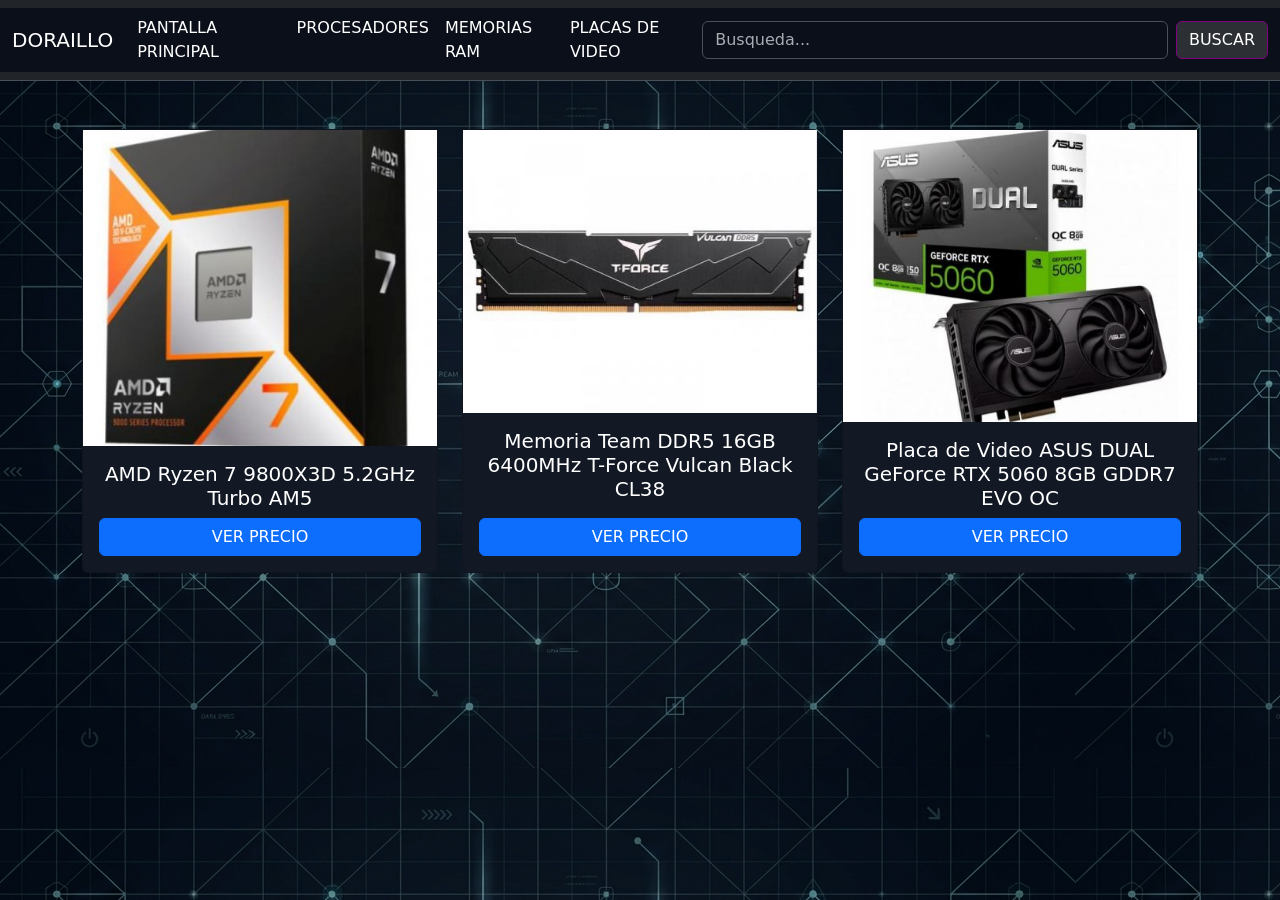
==== index.html @ fb7d6d91 "barra de busqueda y hover" ====
<!DOCTYPE html>
<html lang="en">

<head>
    <meta charset="UTF-8">
    <meta name="viewport" content="width=device-width, initial-scale=1.0">
    <title>DORAILLO</title>
    <link href="https://cdn.jsdelivr.net/npm/bootstrap@5.3.8/dist/css/bootstrap.min.css" rel="stylesheet"
        integrity="sha384-sRIl4kxILFvY47J16cr9ZwB07vP4J8+LH7qKQnuqkuIAvNWLzeN8tE5YBujZqJLB" crossorigin="anonymous">
    <script src="https://cdn.jsdelivr.net/npm/bootstrap@5.3.8/dist/js/bootstrap.bundle.min.js"
        integrity="sha384-FKyoEForCGlyvwx9Hj09JcYn3nv7wiPVlz7YYwJrWVcXK/BmnVDxM+D2scQbITxI"
        crossorigin="anonymous"></script>

    <link rel="stylesheet" href="STYLES.css">
    <link rel="icon" href="img/DORAILLO.png">
</head>

<body>
    <nav class="navbar navbar-expand-lg bg-dark border-bottom border-body" data-bs-theme="dark">

        <div class="container-fluid">
            <a class="navbar-brand" href="index.html">DORAILLO</a>
            <button class="navbar-toggler" type="button" data-bs-toggle="collapse" data-bs-target="#navbarNav"
                aria-controls="navbarNav" aria-expanded="false" aria-label="Toggle navigation">
                <span class="navbar-toggler-icon"></span>
            </button>
            <div class="collapse navbar-collapse" id="navbarNav">
                <ul class="navbar-nav">
                    <li class="son nav-item">
                        <a class="nav-link active" aria-current="page" href="index.html">PANTALLA PRINCIPAL</a>
                    </li>
                    <li class="son nav-item">
                        <a class="nav-link" href="PROCESADOR.html">PROCESADORES</a>
                    </li>
                    <li class="son nav-item">
                        <a class="nav-link" href="memoriaram.html">MEMORIAS RAM</a>
                    </li>
                    <li class="son nav-item">
                        <a class="nav-link" href="placavideo.html">PLACAS DE VIDEO</a>
                    </li>
                </ul>
            </div>

            <form class="d-flex w-50 w-md-50" role="search ">
                <input class="form-control me-2 w-100" type="search" placeholder="Busqueda..." aria-label="Search" />
                <button class="btn btn-outline-success mi-boton" type="submit">BUSCAR</button>
            </form>

        </div>


    </nav>

    <div class="container text-center">
        <div class="row g-4 mt-4">
            <div class="col d-flex">
                <div class="card h-100">
                    <img src="img/compragamer_Imganen_general_49153_Procesador_AMD_Ryzen_7_9800X3D_5.2GHz_Turbo_AM5_-_No_Incluye_Cooler_ad69d322-grn.jpg"
                        class="d-block w-100" alt="">


                    <div class="card-body d-flex flex-column justify-content-between">
                        <h5 class="card-title">AMD Ryzen 7 9800X3D 5.2GHz Turbo AM5</h5>
                        <a href="https://compragamer.com/producto/Procesador_AMD_Ryzen_7_9800X3D_5_2GHz_Turbo_AM5_No_Incluye_Cooler_16708?cate=27"
                            class="boton btn btn-primary">VER PRECIO</a>
                    </div>
                </div>
            </div>
            <div class="col d-flex">

                <div class="card h-100">
                    <div id="carouselExampleSlidesOnly" class="carousel slide" data-bs-ride="carousel">
                        <div class="carousel-inner">
                            <div class="carousel-item active">
                                <img src="img/compragamer_Imganen_general_50667_Memoria_Team_DDR5_16GB_6400MHz_T-Force_Vulcan_Black_CL38_09448b69-grn.jpg"
                                    class="d-block w-100" alt="">
                            </div>
                            <div class="carousel-item">
                                <img src="img/ram.jpg" class="d-block w-100" alt="">
                            </div>

                        </div>
                    </div>
                    <div class="card-body d-flex flex-column justify-content-between">
                        <h5 class="card-title">Memoria Team DDR5 16GB 6400MHz T-Force Vulcan Black CL38</h5>
                        <a href="https://compragamer.com/producto/Memoria_Team_DDR5_16GB_6400MHz_T_Force_Vulcan_Black_CL38_19512?cate=15"
                            class="boton btn btn-primary">VER PRECIO</a>
                    </div>
                </div>
            </div>
            <div class="col">
                <div class="card h-100">
                    <div id="carouselExampleSlidesOnly" class="carousel slide" data-bs-ride="carousel">
                        <div class="carousel-inner">
                            <div class="carousel-item active">
                                <img src="img/placa.jpg" class="d-block w-100" alt="">
                            </div>
                            <div class="carousel-item">
                                <img src="img/placa2.jpg" class="d-block w-100" alt="">
                            </div>

                        </div>
                    </div>
                    <div class="card-body d-flex flex-column justify-content-between">
                        <h5 class="card-title">Placa de Video ASUS DUAL GeForce RTX 5060 8GB GDDR7 EVO OC</h5>
                        <a href="https://compragamer.com/producto/Placa_de_Video_ASUS_DUAL_GeForce_RTX_5060_8GB_GDDR7_EVO_OC_19538?cate=6"
                            class="boton btn btn-primary">VER PRECIO</a>
                    </div>
                </div>
            </div>

        </div>

</body>

</html>
---- STYLES.css ----
.navbar-expand-lg{
    background-color: grey;
}

.container-fluid{
    background-color: #0B0F19;
}

a{
    color: white !important;
}


body{
    background-image: url(img/Gemini_Generated_Image_zd96oqzd96oqzd96.png);
}

.card{
    background-color: #121824;
}

.card-title{
    color: white;
}

header{
    height: 300px;
    object-fit: cover;
    margin:auto
}


.info{
    background-color: #2D323F;
    color: white
    
}

.lead{
    color:white
}

h1{
    color: rgb(137, 128, 128)
}

.precio{
    color: white
}

.carrito{
    background-color: #243447;
    color:white;
    font-family: Verdana, Geneva, Tahoma, sans-serif;
}

.modelito{
    color: white;
}


.son:hover{
    border: 3px solid transparent;
    transition: 0.7s;
    border-color: white;
    background-color:#29133b;
}

.form-control{
    background-color:#0B0F19;
}


.mi-boton{
    background-color: #2c2f33;
    border-color: purple;
    color: white;
}
.mi-boton:hover{
    background-color:#9d4edd;
}

.boton:hover{
    border: 3px solid transparent;
    transition: 0.7s;
    border-color: white;
    background-color:#172849;
}

.numero{
    background-color: #243447;
    color:white;
    font-family: Verdana, Geneva, Tahoma, sans-serif;
}
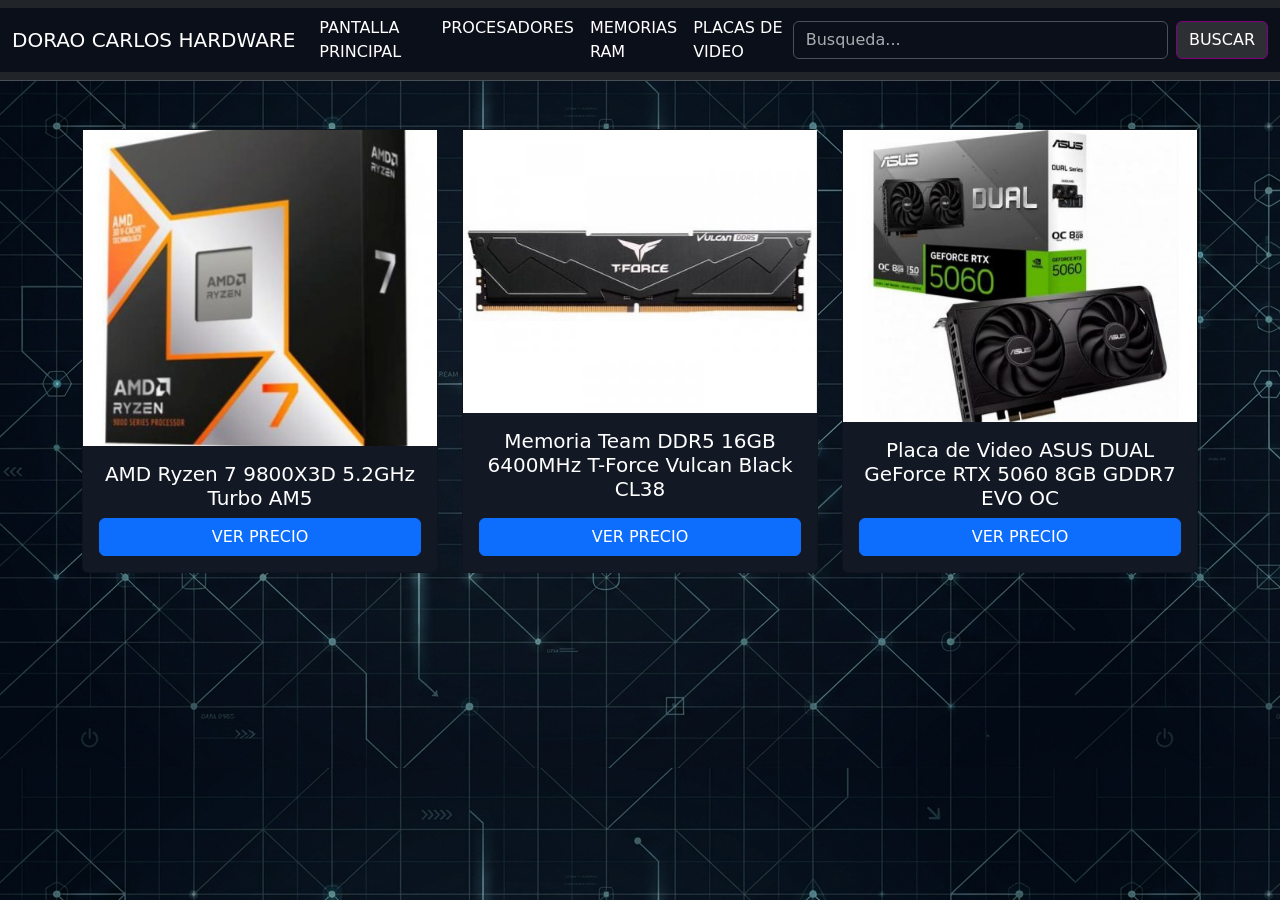
==== commit 3b366cb8: "cambio de nombre principal" ====
--- a/index.html
+++ b/index.html
@@ -4,7 +4,7 @@
 <head>
     <meta charset="UTF-8">
     <meta name="viewport" content="width=device-width, initial-scale=1.0">
-    <title>DORAILLO</title>
+    <title>DORAO CARLOS HARDWARE</title>
     <link href="https://cdn.jsdelivr.net/npm/bootstrap@5.3.8/dist/css/bootstrap.min.css" rel="stylesheet"
         integrity="sha384-sRIl4kxILFvY47J16cr9ZwB07vP4J8+LH7qKQnuqkuIAvNWLzeN8tE5YBujZqJLB" crossorigin="anonymous">
     <script src="https://cdn.jsdelivr.net/npm/bootstrap@5.3.8/dist/js/bootstrap.bundle.min.js"
@@ -19,7 +19,7 @@
     <nav class="navbar navbar-expand-lg bg-dark border-bottom border-body" data-bs-theme="dark">
 
         <div class="container-fluid">
-            <a class="navbar-brand" href="index.html">DORAILLO</a>
+            <a class="navbar-brand" href="index.html">DORAO CARLOS HARDWARE</a>
             <button class="navbar-toggler" type="button" data-bs-toggle="collapse" data-bs-target="#navbarNav"
                 aria-controls="navbarNav" aria-expanded="false" aria-label="Toggle navigation">
                 <span class="navbar-toggler-icon"></span>
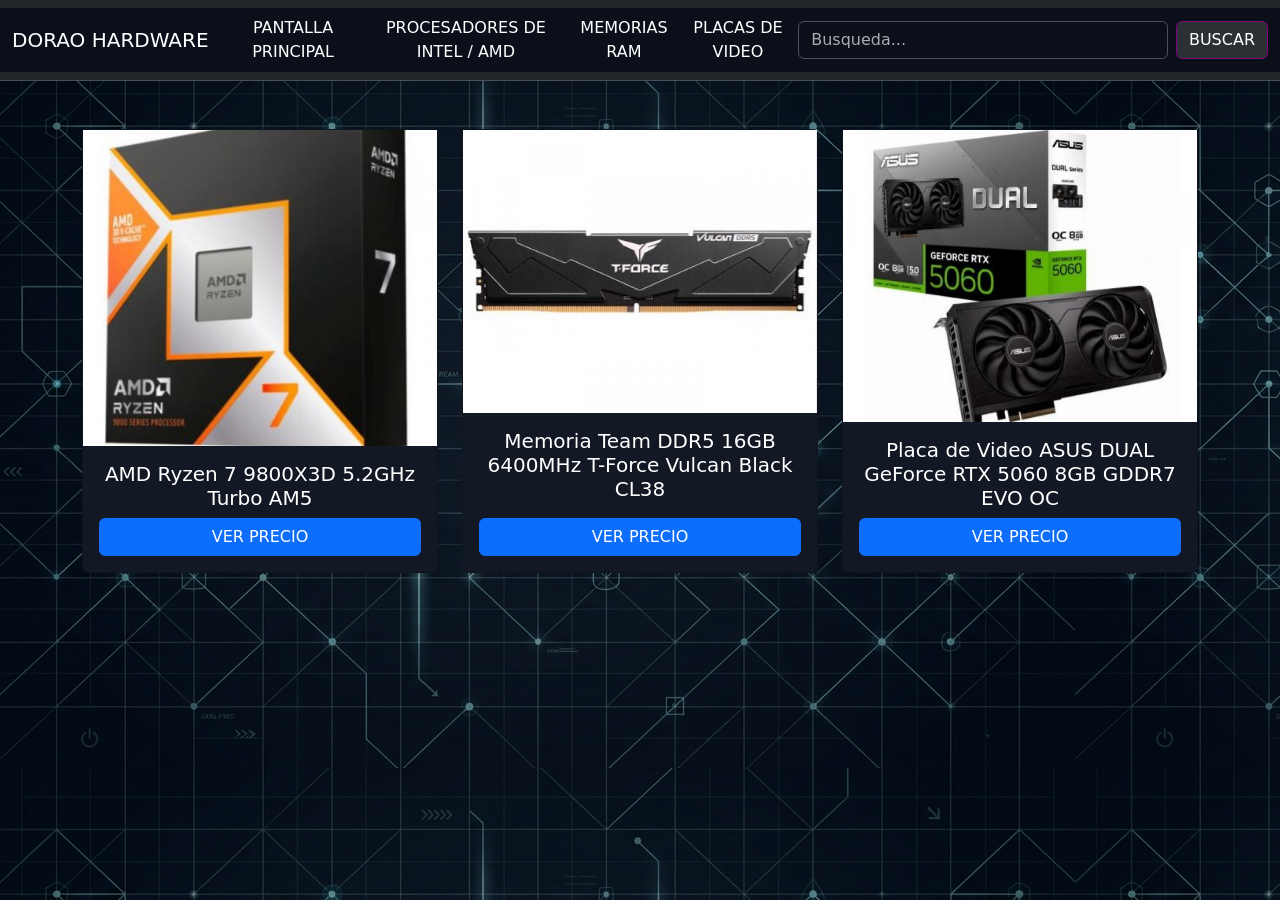
==== commit 83492864: "ajuste de nombre de pagina y de la seccion procesador" ====
--- a/index.html
+++ b/index.html
@@ -19,7 +19,7 @@
     <nav class="navbar navbar-expand-lg bg-dark border-bottom border-body" data-bs-theme="dark">
 
         <div class="container-fluid">
-            <a class="navbar-brand" href="index.html">DORAO CARLOS HARDWARE</a>
+            <a class="navbar-brand" href="index.html">DORAO HARDWARE</a>
             <button class="navbar-toggler" type="button" data-bs-toggle="collapse" data-bs-target="#navbarNav"
                 aria-controls="navbarNav" aria-expanded="false" aria-label="Toggle navigation">
                 <span class="navbar-toggler-icon"></span>
@@ -30,7 +30,7 @@
                         <a class="nav-link active" aria-current="page" href="index.html">PANTALLA PRINCIPAL</a>
                     </li>
                     <li class="son nav-item">
-                        <a class="nav-link" href="PROCESADOR.html">PROCESADORES</a>
+                        <a class="nav-link" href="PROCESADOR.html">PROCESADORES DE INTEL / AMD</a>
                     </li>
                     <li class="son nav-item">
                         <a class="nav-link" href="memoriaram.html">MEMORIAS RAM</a>
--- a/STYLES.css
+++ b/STYLES.css
@@ -58,6 +58,9 @@
     color: white;
 }
 
+.son {
+    text-align: center;
+}
 
 .son:hover{
     border: 3px solid transparent;
